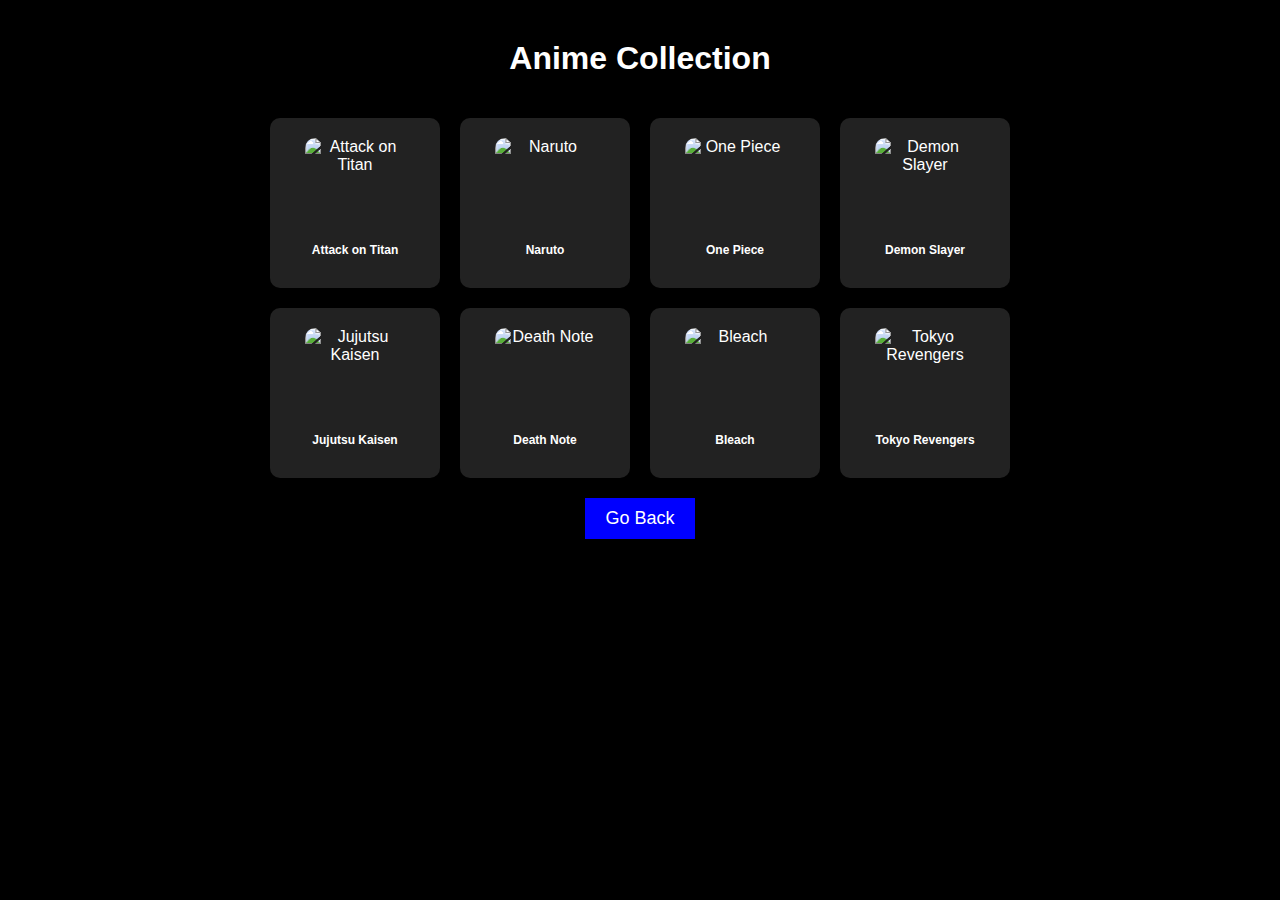
==== anime.html @ b5f8c231 "Update anime.html" ====
<!DOCTYPE html>
<html lang="en">
<head>
    <meta charset="UTF-8">
    <meta name="viewport" content="width=device-width, initial-scale=1.0">
    <title>Anime List</title>
    <link rel="stylesheet" href="anime.css">
</head>
<body>
    <div class="anime-container">
        <h1>Anime Collection</h1>
        <div class="anime-grid">
            <!-- Anime Thumbnails (Using Local Images) -->
            <div class="anime-box">
                <img src="images/aot.jpg" alt="Attack on Titan">
                <p>Attack on Titan</p>
            </div>
            <div class="anime-box">
                <img src="images/naruto.jpg" alt="Naruto">
                <p>Naruto</p>
            </div>
            <div class="anime-box">
                <img src="images/onepiece.jpg" alt="One Piece">
                <p>One Piece</p>
            </div>
            <div class="anime-box">
                <img src="images/demonslayer.jpg" alt="Demon Slayer">
                <p>Demon Slayer</p>
            </div>
            <div class="anime-box">
                <img src="images/jujutsukaisen.jpg" alt="Jujutsu Kaisen">
                <p>Jujutsu Kaisen</p>
            </div>
            <div class="anime-box">
                <img src="images/deathnote.jpg" alt="Death Note">
                <p>Death Note</p>
            </div>
            <div class="anime-box">
                <img src="images/bleach.jpg" alt="Bleach">
                <p>Bleach</p>
            </div>
            <div class="anime-box">
                <img src="images/tokyorevengers.jpg" alt="Tokyo Revengers">
                <p>Tokyo Revengers</p>
            </div>
        </div>
        <button id="backBtn" class="btn">Go Back</button>
    </div>

    <script>
        // Redirect back to the main page when clicking "Go Back"
        document.getElementById("backBtn").addEventListener("click", function() {
            window.location.href = "index.html";
        });
    </script>
</body>
</html>
---- anime.css ----
body {
    font-family: Arial, sans-serif;
    background-color: black;
    color: white;
    text-align: center;
    margin: 0;
    padding: 0;
}

h1 {
    margin-top: 20px;
}

/* Anime Grid Layout */
.anime-container {
    display: flex;
    flex-direction: column;
    align-items: center;
    padding: 20px;
}

/* Anime List - Grid with 4 items per row */
.anime-grid {
    display: grid;
    grid-template-columns: repeat(4, 1fr); /* 4 items per row */
    gap: 20px;
    max-width: 800px;
    margin-top: 20px;
}

/* Anime Box - Square shape */
.anime-box {
    background-color: #222;
    padding: 10px;
    border-radius: 10px;
    text-align: center;
    width: 150px;
    height: 150px;
    transition: 0.3s;
    display: flex;
    flex-direction: column;
    align-items: center;
    justify-content: center;
}

.anime-box:hover {
    background-color: #444;
}

/* Anime Logo (Square) */
.anime-box img {
    width: 100px;
    height: 100px;
    border-radius: 10px;
    object-fit: cover;
}

/* Anime Name */
.anime-box p {
    margin-top: 5px;
    font-size: 12px;
    font-weight: bold;
    color: white;
}

/* Back Button */
.btn {
    margin-top: 20px;
    padding: 10px 20px;
    font-size: 18px;
    color: white;
    background-color: blue;
    border: none;
    cursor: pointer;
    transition: 0.3s;
}

.btn:hover {
    background-color: darkblue;
}

/* Responsive: Adjust grid for smaller screens */
@media (max-width: 600px) {
    .anime-grid {
        grid-template-columns: repeat(2, 1fr); /* 2 per row for smaller screens */
    }
}
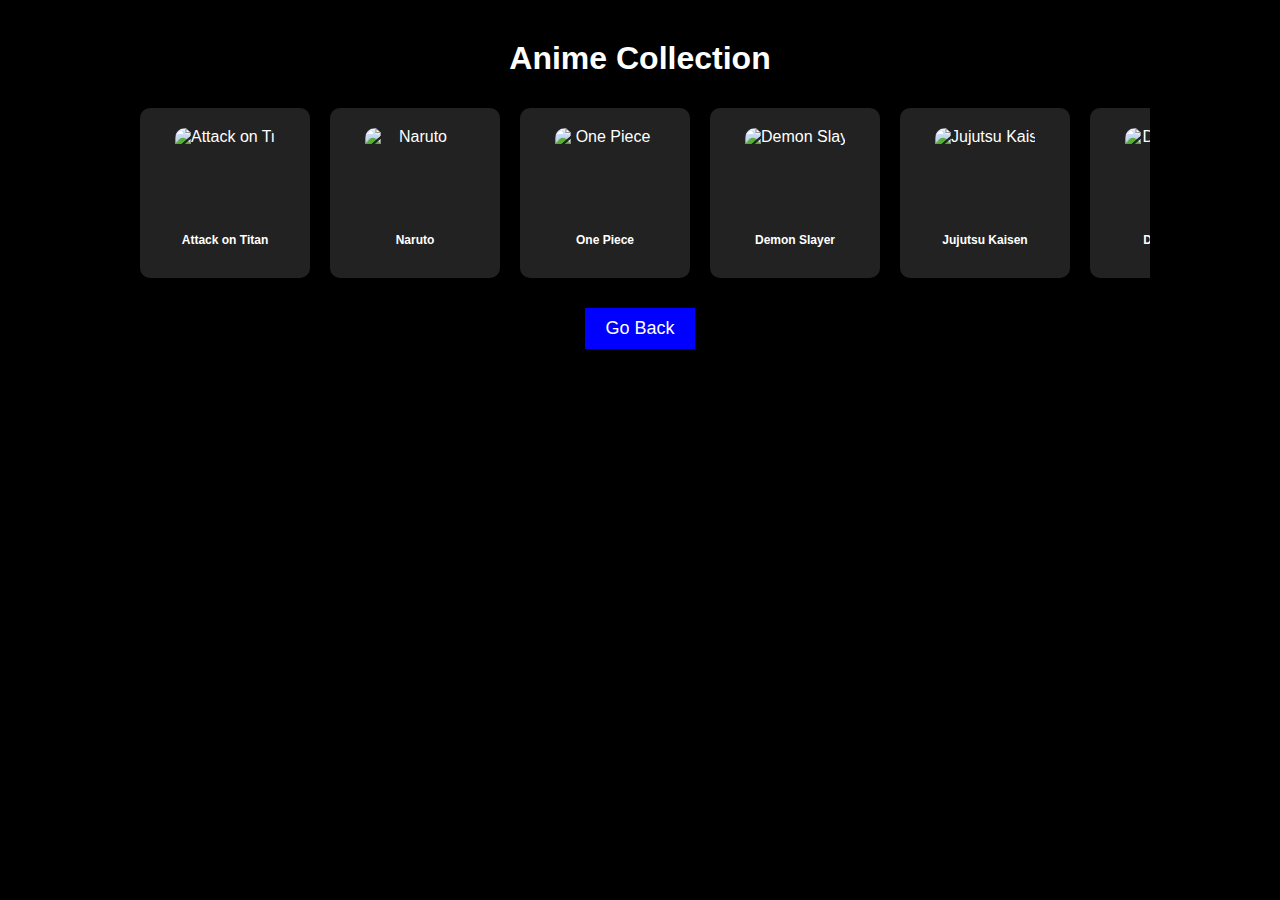
==== commit 9a68dcae: "Update anime.html" ====
--- a/anime.html
+++ b/anime.html
@@ -9,7 +9,7 @@
 <body>
     <div class="anime-container">
         <h1>Anime Collection</h1>
-        <div class="anime-grid">
+        <div class="anime-scroll">
             <!-- Anime Thumbnails (Using Local Images) -->
             <div class="anime-box">
                 <img src="images/aot.jpg" alt="Attack on Titan">
--- a/anime.css
+++ b/anime.css
@@ -11,7 +11,7 @@
     margin-top: 20px;
 }
 
-/* Anime Grid Layout */
+/* Anime Container */
 .anime-container {
     display: flex;
     flex-direction: column;
@@ -19,16 +19,23 @@
     padding: 20px;
 }
 
-/* Anime List - Grid with 4 items per row */
-.anime-grid {
-    display: grid;
-    grid-template-columns: repeat(4, 1fr); /* 4 items per row */
-    gap: 20px;
-    max-width: 800px;
-    margin-top: 20px;
+/* Horizontal Scrollable Anime List */
+.anime-scroll {
+    display: flex;
+    overflow-x: auto; /* Enables horizontal scrolling */
+    white-space: nowrap;
+    padding: 10px;
+    width: 90%; /* Makes the scrollable area fit the screen */
+    max-width: 1000px;
+    scrollbar-width: none; /* Hides scrollbar for Firefox */
 }
 
-/* Anime Box - Square shape */
+/* Hide scrollbar for Webkit browsers */
+.anime-scroll::-webkit-scrollbar {
+    display: none;
+}
+
+/* Anime Box (Square, Small) */
 .anime-box {
     background-color: #222;
     padding: 10px;
@@ -37,10 +44,12 @@
     width: 150px;
     height: 150px;
     transition: 0.3s;
-    display: flex;
+    display: inline-flex;
     flex-direction: column;
     align-items: center;
     justify-content: center;
+    margin-right: 20px; /* Adds spacing between anime boxes */
+    flex-shrink: 0; /* Prevents shrinking in flexbox */
 }
 
 .anime-box:hover {
@@ -78,10 +87,3 @@
 .btn:hover {
     background-color: darkblue;
 }
-
-/* Responsive: Adjust grid for smaller screens */
-@media (max-width: 600px) {
-    .anime-grid {
-        grid-template-columns: repeat(2, 1fr); /* 2 per row for smaller screens */
-    }
-}
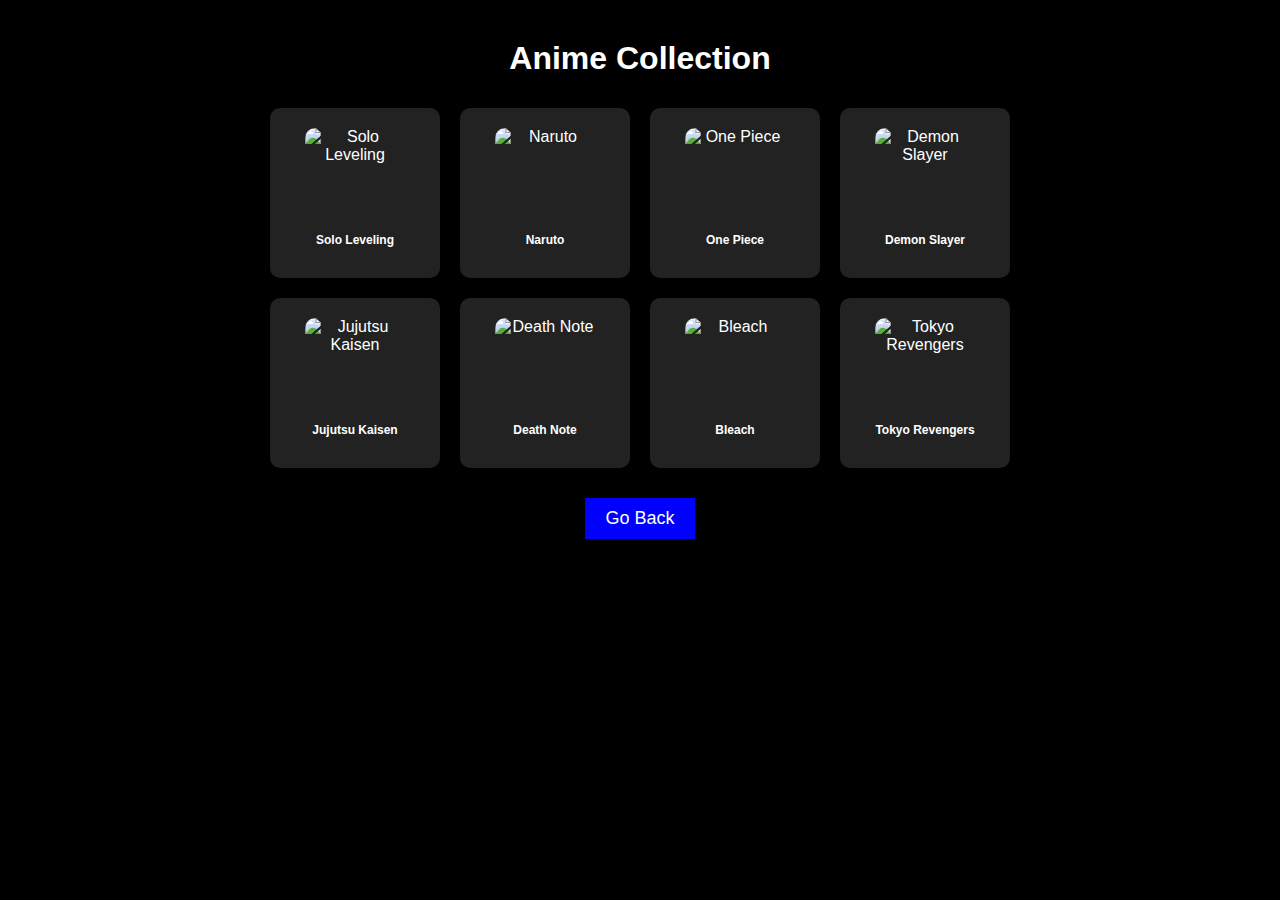
==== commit abef8fd8: "Update anime.html" ====
--- a/anime.html
+++ b/anime.html
@@ -9,11 +9,11 @@
 <body>
     <div class="anime-container">
         <h1>Anime Collection</h1>
-        <div class="anime-scroll">
+        <div class="anime-grid">
             <!-- Anime Thumbnails (Using Local Images) -->
             <div class="anime-box">
-                <img src="images/aot.jpg" alt="Attack on Titan">
-                <p>Attack on Titan</p>
+                <img src="images/sololeveling.jpg" alt="Solo Leveling">
+                <p>Solo Leveling</p>
             </div>
             <div class="anime-box">
                 <img src="images/naruto.jpg" alt="Naruto">
--- a/anime.css
+++ b/anime.css
@@ -19,20 +19,13 @@
     padding: 20px;
 }
 
-/* Horizontal Scrollable Anime List */
-.anime-scroll {
-    display: flex;
-    overflow-x: auto; /* Enables horizontal scrolling */
-    white-space: nowrap;
+/* Anime Grid (4 per row) */
+.anime-grid {
+    display: grid;
+    grid-template-columns: repeat(4, 1fr); /* Creates 4 columns */
+    gap: 20px; /* Space between items */
     padding: 10px;
-    width: 90%; /* Makes the scrollable area fit the screen */
-    max-width: 1000px;
-    scrollbar-width: none; /* Hides scrollbar for Firefox */
-}
-
-/* Hide scrollbar for Webkit browsers */
-.anime-scroll::-webkit-scrollbar {
-    display: none;
+    max-width: 800px;
 }
 
 /* Anime Box (Square, Small) */
@@ -44,12 +37,10 @@
     width: 150px;
     height: 150px;
     transition: 0.3s;
-    display: inline-flex;
+    display: flex;
     flex-direction: column;
     align-items: center;
     justify-content: center;
-    margin-right: 20px; /* Adds spacing between anime boxes */
-    flex-shrink: 0; /* Prevents shrinking in flexbox */
 }
 
 .anime-box:hover {
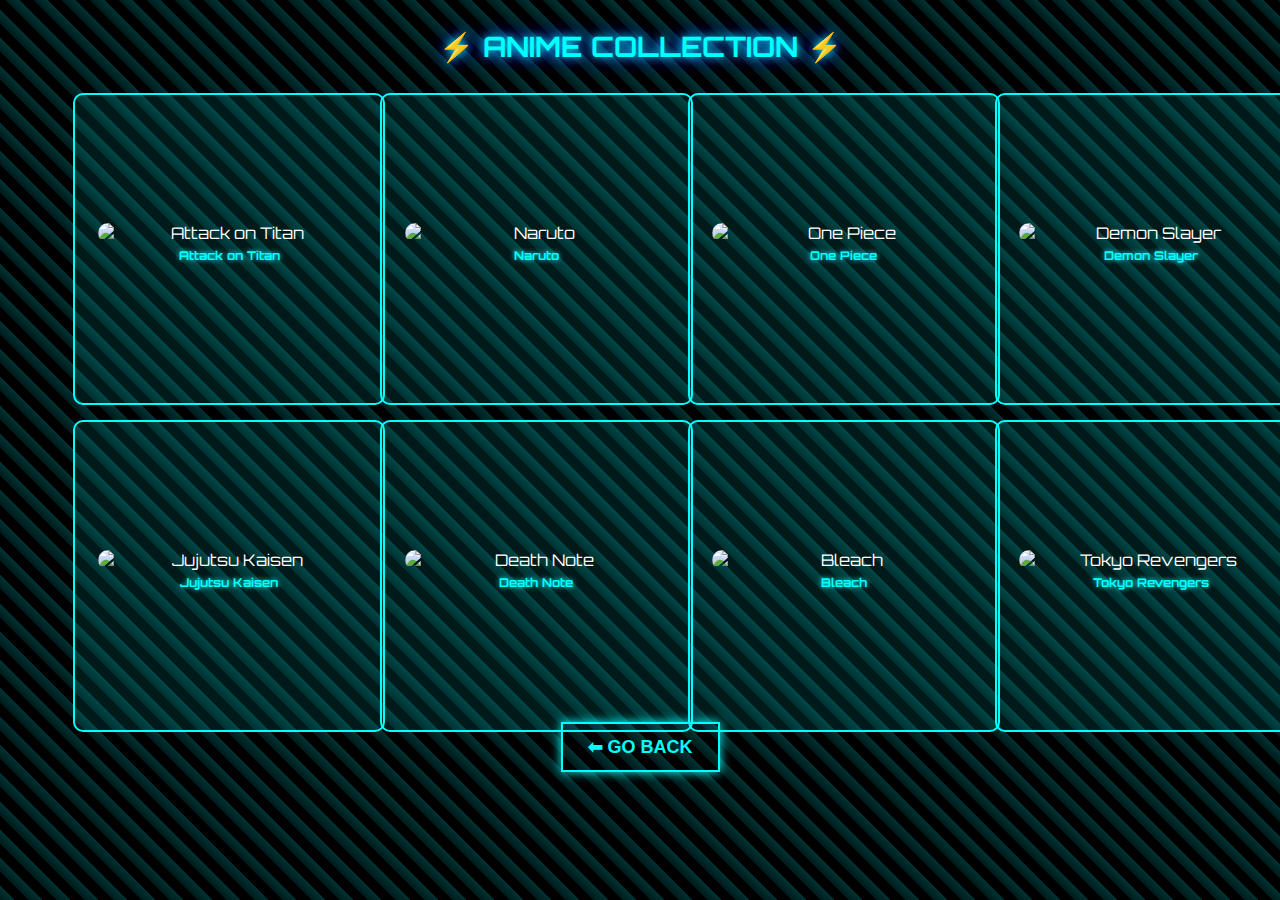
==== commit 3344e5ea: "Update anime.html" ====
--- a/anime.html
+++ b/anime.html
@@ -3,17 +3,16 @@
 <head>
     <meta charset="UTF-8">
     <meta name="viewport" content="width=device-width, initial-scale=1.0">
-    <title>Anime List</title>
+    <title>Anime Collection</title>
     <link rel="stylesheet" href="anime.css">
 </head>
 <body>
     <div class="anime-container">
-        <h1>Anime Collection</h1>
+        <h1>⚡ Anime Collection ⚡</h1>
         <div class="anime-grid">
-            <!-- Anime Thumbnails (Using Local Images) -->
             <div class="anime-box">
-                <img src="images/sololeveling.jpg" alt="Solo Leveling">
-                <p>Solo Leveling</p>
+                <img src="images/aot.jpg" alt="Attack on Titan">
+                <p>Attack on Titan</p>
             </div>
             <div class="anime-box">
                 <img src="images/naruto.jpg" alt="Naruto">
@@ -44,11 +43,10 @@
                 <p>Tokyo Revengers</p>
             </div>
         </div>
-        <button id="backBtn" class="btn">Go Back</button>
+        <button id="backBtn" class="btn">⬅ Go Back</button>
     </div>
 
     <script>
-        // Redirect back to the main page when clicking "Go Back"
         document.getElementById("backBtn").addEventListener("click", function() {
             window.location.href = "index.html";
         });
--- a/anime.css
+++ b/anime.css
@@ -1,80 +1,144 @@
+@import url('https://fonts.googleapis.com/css2?family=Orbitron:wght@400;700&display=swap');
+
 body {
-    font-family: Arial, sans-serif;
-    background-color: black;
+    font-family: 'Orbitron', sans-serif;
+    background: black;
     color: white;
     text-align: center;
     margin: 0;
     padding: 0;
 }
 
-h1 {
-    margin-top: 20px;
+/* Background Animation - Moving Neon Boxes */
+@keyframes moveBackground {
+    0% { background-position: 0 0; }
+    100% { background-position: 100px 100px; }
 }
 
-/* Anime Container */
-.anime-container {
-    display: flex;
-    flex-direction: column;
-    align-items: center;
-    padding: 20px;
+body::before {
+    content: "";
+    position: absolute;
+    top: 0;
+    left: 0;
+    width: 100%;
+    height: 100%;
+    background: repeating-linear-gradient(
+        45deg,
+        rgba(0, 255, 255, 0.1),
+        rgba(0, 255, 255, 0.2) 10px,
+        transparent 10px,
+        transparent 20px
+    );
+    animation: moveBackground 5s linear infinite;
+    z-index: -1;
 }
 
-/* Anime Grid (4 per row) */
+/* Title - Futuristic Glow */
+h1 {
+    font-size: 28px;
+    text-transform: uppercase;
+    color: cyan;
+    text-shadow: 0 0 10px cyan, 0 0 20px blue;
+    animation: flicker 1.5s infinite alternate;
+}
+
+@keyframes flicker {
+    0% { opacity: 1; }
+    100% { opacity: 0.8; }
+}
+
+/* Anime Grid - Responsive Layout */
+.anime-container {
+    padding: 10px;
+}
+
 .anime-grid {
     display: grid;
-    grid-template-columns: repeat(4, 1fr); /* Creates 4 columns */
-    gap: 20px; /* Space between items */
+    gap: 15px;
     padding: 10px;
-    max-width: 800px;
+    max-width: 90%;
+    margin: auto;
 }
 
-/* Anime Box (Square, Small) */
+/* Default: 4 per row */
+.anime-grid {
+    grid-template-columns: repeat(4, 1fr);
+}
+
+/* Tablet: 3 per row */
+@media (max-width: 768px) {
+    .anime-grid {
+        grid-template-columns: repeat(3, 1fr);
+    }
+}
+
+/* Mobile: 2 per row */
+@media (max-width: 480px) {
+    .anime-grid {
+        grid-template-columns: repeat(2, 1fr);
+    }
+}
+
+/* Anime Box - Futuristic Glow */
 .anime-box {
-    background-color: #222;
-    padding: 10px;
+    background: rgba(0, 255, 255, 0.1);
+    border: 2px solid cyan;
+    padding: 8px;
     border-radius: 10px;
-    text-align: center;
-    width: 150px;
-    height: 150px;
-    transition: 0.3s;
+    width: 100%;
+    aspect-ratio: 1/1;
     display: flex;
     flex-direction: column;
     align-items: center;
     justify-content: center;
+    transition: 0.3s;
 }
 
 .anime-box:hover {
-    background-color: #444;
+    background: rgba(0, 255, 255, 0.3);
+    box-shadow: 0 0 10px cyan;
 }
 
-/* Anime Logo (Square) */
+/* Anime Logo */
 .anime-box img {
-    width: 100px;
-    height: 100px;
+    width: 90%;
+    height: auto;
     border-radius: 10px;
     object-fit: cover;
+    transition: 0.3s;
 }
 
-/* Anime Name */
+.anime-box img:hover {
+    transform: scale(1.1);
+    filter: brightness(1.5);
+}
+
+/* Anime Name - Glowing Text */
 .anime-box p {
     margin-top: 5px;
     font-size: 12px;
     font-weight: bold;
-    color: white;
+    color: cyan;
+    text-shadow: 0 0 5px cyan;
 }
 
-/* Back Button */
+/* Futuristic Back Button */
 .btn {
     margin-top: 20px;
-    padding: 10px 20px;
+    padding: 12px 25px;
     font-size: 18px;
-    color: white;
-    background-color: blue;
-    border: none;
+    font-weight: bold;
+    color: cyan;
+    background: transparent;
+    border: 2px solid cyan;
     cursor: pointer;
+    text-transform: uppercase;
     transition: 0.3s;
+    box-shadow: 0 0 10px cyan;
 }
 
 .btn:hover {
-    background-color: darkblue;
+    background: cyan;
+    color: black;
+    box-shadow: 0 0 20px cyan;
 }
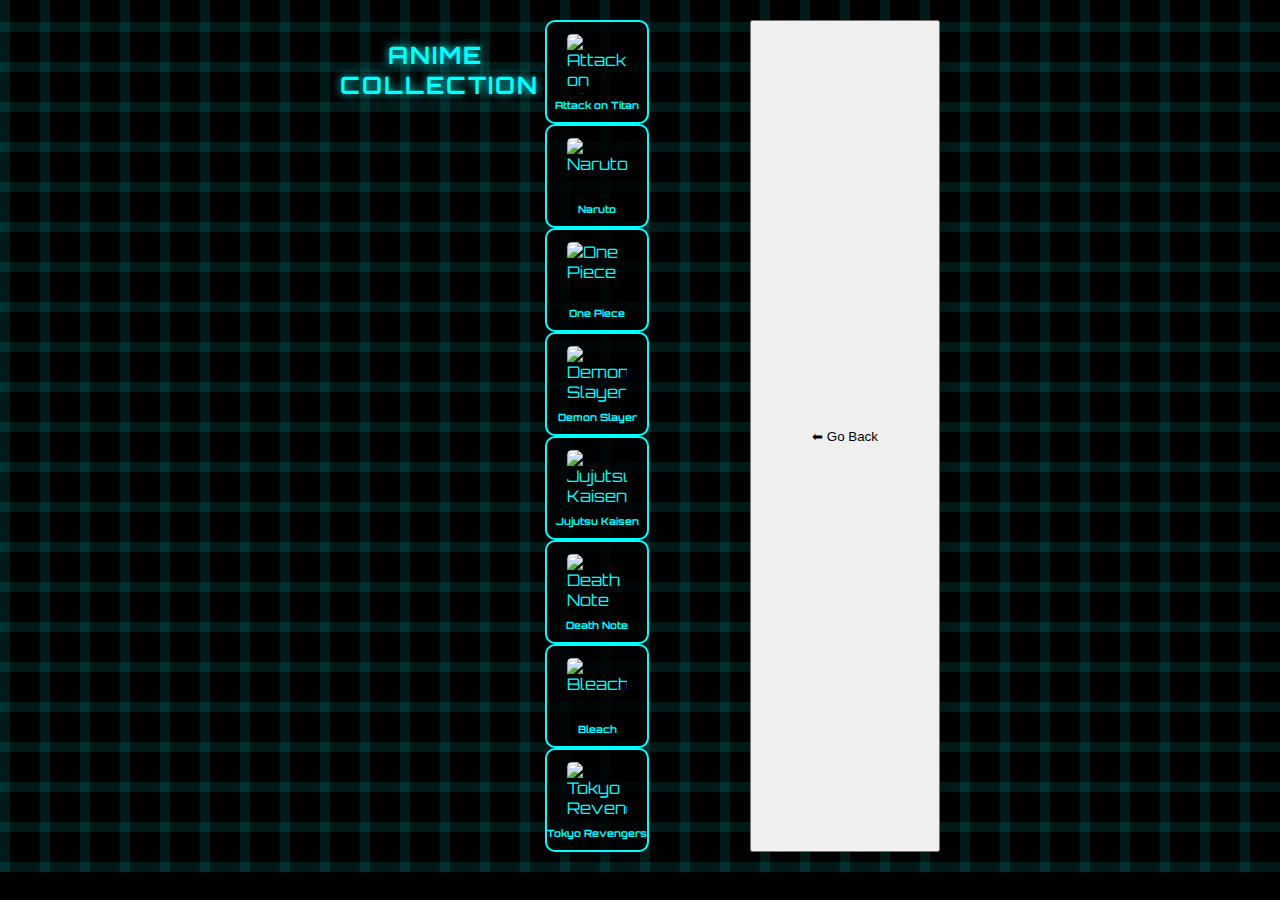
==== commit 0cf78b04: "Update anime.html" ====
--- a/anime.html
+++ b/anime.html
@@ -8,7 +8,7 @@
 </head>
 <body>
     <div class="anime-container">
-        <h1>⚡ Anime Collection ⚡</h1>
+        <h1>Anime Collection</h1>
         <div class="anime-grid">
             <div class="anime-box">
                 <img src="images/aot.jpg" alt="Attack on Titan">
--- a/anime.css
+++ b/anime.css
@@ -1,20 +1,21 @@
+/* Import futuristic font */
 @import url('https://fonts.googleapis.com/css2?family=Orbitron:wght@400;700&display=swap');
 
 body {
     font-family: 'Orbitron', sans-serif;
-    background: black;
-    color: white;
-    text-align: center;
+    background-color: black;
+    color: cyan;
     margin: 0;
     padding: 0;
+    display: flex;
+    flex-direction: column;
+    align-items: center;
+    justify-content: center;
+    overflow-x: hidden;
+    position: relative;
 }
 
-/* Background Animation - Moving Neon Boxes */
-@keyframes moveBackground {
-    0% { background-position: 0 0; }
-    100% { background-position: 100px 100px; }
-}
-
+/* Futuristic Background Grid */
 body::before {
     content: "";
     position: absolute;
@@ -23,122 +24,106 @@
     width: 100%;
     height: 100%;
     background: repeating-linear-gradient(
-        45deg,
-        rgba(0, 255, 255, 0.1),
-        rgba(0, 255, 255, 0.2) 10px,
+        90deg,
+        rgba(0, 255, 255, 0.1) 0px,
+        rgba(0, 255, 255, 0.1) 10px,
         transparent 10px,
-        transparent 20px
+        transparent 40px
+    ),
+    repeating-linear-gradient(
+        0deg,
+        rgba(0, 255, 255, 0.1) 0px,
+        rgba(0, 255, 255, 0.1) 10px,
+        transparent 10px,
+        transparent 40px
     );
-    animation: moveBackground 5s linear infinite;
     z-index: -1;
 }
 
-/* Title - Futuristic Glow */
+/* Anime Collection Title */
 h1 {
-    font-size: 28px;
+    font-size: 24px;
+    text-align: center;
     text-transform: uppercase;
     color: cyan;
-    text-shadow: 0 0 10px cyan, 0 0 20px blue;
-    animation: flicker 1.5s infinite alternate;
+    margin-top: 20px;
+    text-shadow: 0px 0px 10px cyan;
+    letter-spacing: 2px;
 }
 
-@keyframes flicker {
-    0% { opacity: 1; }
-    100% { opacity: 0.8; }
+/* Anime Container */
+.anime-container {
+    display: grid;
+    grid-template-columns: repeat(auto-fit, minmax(100px, 1fr));
+    gap: 15px;
+    width: 90%;
+    max-width: 600px;
+    margin: 20px auto;
+    justify-content: center;
 }
 
-/* Anime Grid - Responsive Layout */
-.anime-container {
-    padding: 10px;
-}
-
-.anime-grid {
-    display: grid;
-    gap: 15px;
-    padding: 10px;
-    max-width: 90%;
-    margin: auto;
-}
-
-/* Default: 4 per row */
-.anime-grid {
-    grid-template-columns: repeat(4, 1fr);
-}
-
-/* Tablet: 3 per row */
-@media (max-width: 768px) {
-    .anime-grid {
-        grid-template-columns: repeat(3, 1fr);
-    }
-}
-
-/* Mobile: 2 per row */
-@media (max-width: 480px) {
-    .anime-grid {
-        grid-template-columns: repeat(2, 1fr);
-    }
-}
-
-/* Anime Box - Futuristic Glow */
+/* Anime Box */
 .anime-box {
-    background: rgba(0, 255, 255, 0.1);
+    width: 100px;
+    height: 100px;
+    background: rgba(0, 0, 0, 0.8);
     border: 2px solid cyan;
-    padding: 8px;
     border-radius: 10px;
-    width: 100%;
-    aspect-ratio: 1/1;
     display: flex;
     flex-direction: column;
     align-items: center;
     justify-content: center;
-    transition: 0.3s;
+    transition: transform 0.2s ease-in-out, background 0.3s;
 }
 
 .anime-box:hover {
-    background: rgba(0, 255, 255, 0.3);
-    box-shadow: 0 0 10px cyan;
+    transform: scale(1.05);
+    background: rgba(0, 255, 255, 0.2);
 }
 
 /* Anime Logo */
 .anime-box img {
-    width: 90%;
-    height: auto;
-    border-radius: 10px;
+    width: 60px;
+    height: 60px;
     object-fit: cover;
-    transition: 0.3s;
+    border-radius: 5px;
 }
 
-.anime-box img:hover {
-    transform: scale(1.1);
-    filter: brightness(1.5);
+/* Anime Name */
+.anime-box p {
+    margin: 5px 0 0;
+    font-size: 10px;
+    font-weight: bold;
+    color: cyan;
+    text-align: center;
 }
 
-/* Anime Name - Glowing Text */
-.anime-box p {
-    margin-top: 5px;
-    font-size: 12px;
+/* Back Button */
+.back-button {
+    margin-top: 20px;
+    padding: 10px 20px;
+    font-size: 14px;
     font-weight: bold;
-    color: cyan;
-    text-shadow: 0 0 5px cyan;
+    color: black;
+    background: linear-gradient(45deg, cyan, blue);
+    border: 2px solid cyan;
+    border-radius: 10px;
+    cursor: pointer;
+    transition: background 0.3s, transform 0.2s, box-shadow 0.3s;
+    align-self: center;
+    text-transform: uppercase;
+    text-shadow: 0px 0px 5px white;
 }
 
-/* Futuristic Back Button */
-.btn {
-    margin-top: 20px;
-    padding: 12px 25px;
-    font-size: 18px;
-    font-weight: bold;
-    color: cyan;
-    background: transparent;
-    border: 2px solid cyan;
-    cursor: pointer;
-    text-transform: uppercase;
-    transition: 0.3s;
-    box-shadow: 0 0 10px cyan;
+.back-button:hover {
+    background: linear-gradient(45deg, blue, cyan);
+    transform: scale(1.1);
+    box-shadow: 0px 0px 15px cyan;
 }
 
-.btn:hover {
-    background: cyan;
-    color: black;
-    box-shadow: 0 0 20px cyan;
+/* Responsive Fix for Mobile */
+@media (max-width: 480px) {
+    .anime-container {
+        grid-template-columns: repeat(2, 1fr);
+    }
 }
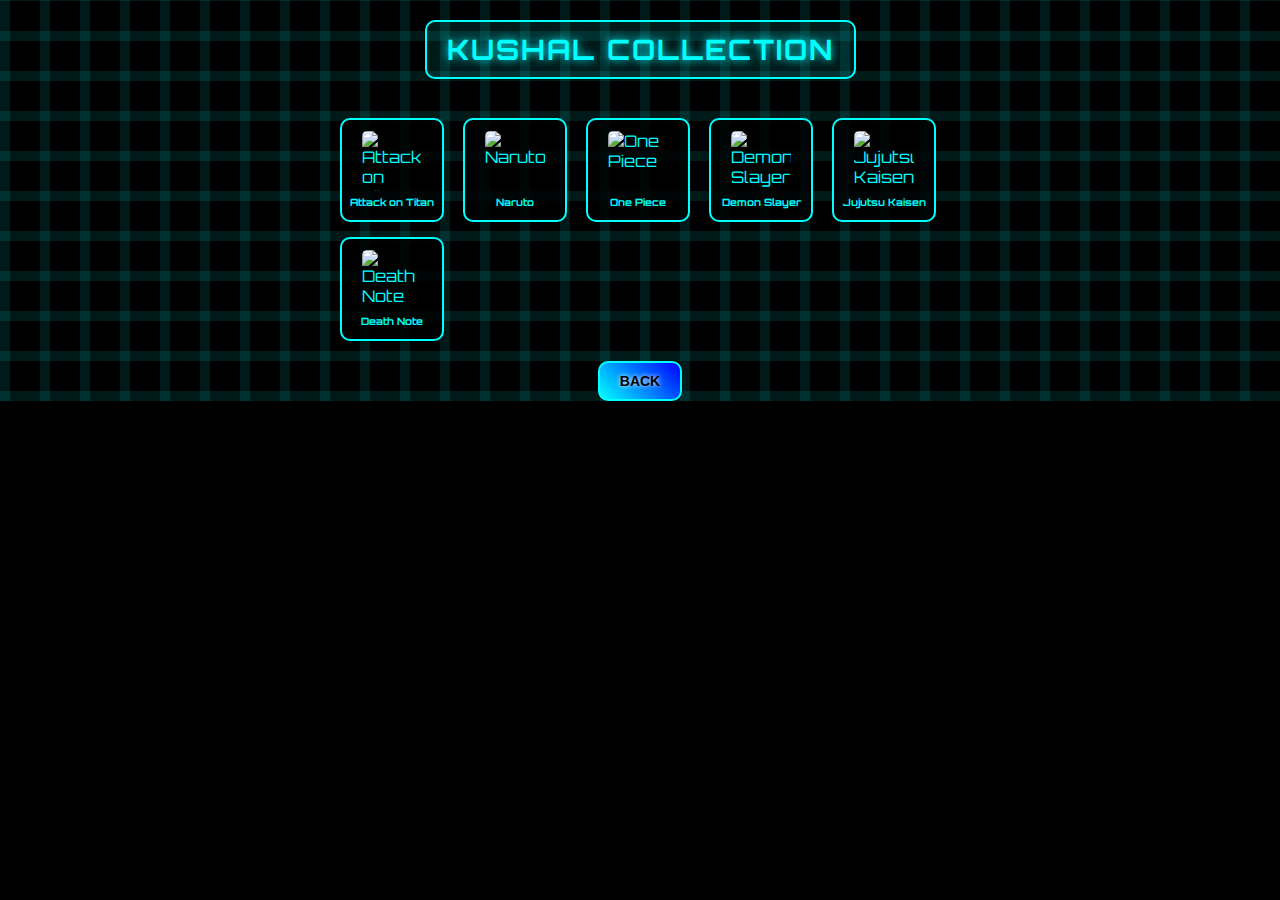
==== commit 207c4b40: "Update anime.html" ====
--- a/anime.html
+++ b/anime.html
@@ -3,53 +3,50 @@
 <head>
     <meta charset="UTF-8">
     <meta name="viewport" content="width=device-width, initial-scale=1.0">
-    <title>Anime Collection</title>
+    <title>Kushal Collection</title>
     <link rel="stylesheet" href="anime.css">
 </head>
 <body>
+
+    <!-- Futuristic Title -->
+    <h1>KUSHAL COLLECTION</h1>
+
+    <!-- Anime Collection Grid -->
     <div class="anime-container">
-        <h1>Anime Collection</h1>
-        <div class="anime-grid">
-            <div class="anime-box">
-                <img src="images/aot.jpg" alt="Attack on Titan">
-                <p>Attack on Titan</p>
-            </div>
-            <div class="anime-box">
-                <img src="images/naruto.jpg" alt="Naruto">
-                <p>Naruto</p>
-            </div>
-            <div class="anime-box">
-                <img src="images/onepiece.jpg" alt="One Piece">
-                <p>One Piece</p>
-            </div>
-            <div class="anime-box">
-                <img src="images/demonslayer.jpg" alt="Demon Slayer">
-                <p>Demon Slayer</p>
-            </div>
-            <div class="anime-box">
-                <img src="images/jujutsukaisen.jpg" alt="Jujutsu Kaisen">
-                <p>Jujutsu Kaisen</p>
-            </div>
-            <div class="anime-box">
-                <img src="images/deathnote.jpg" alt="Death Note">
-                <p>Death Note</p>
-            </div>
-            <div class="anime-box">
-                <img src="images/bleach.jpg" alt="Bleach">
-                <p>Bleach</p>
-            </div>
-            <div class="anime-box">
-                <img src="images/tokyorevengers.jpg" alt="Tokyo Revengers">
-                <p>Tokyo Revengers</p>
-            </div>
+        <div class="anime-box">
+            <img src="images/attack-on-titan.jpg" alt="Attack on Titan">
+            <p>Attack on Titan</p>
         </div>
-        <button id="backBtn" class="btn">⬅ Go Back</button>
+        <div class="anime-box">
+            <img src="images/naruto.jpg" alt="Naruto">
+            <p>Naruto</p>
+        </div>
+        <div class="anime-box">
+            <img src="images/one-piece.jpg" alt="One Piece">
+            <p>One Piece</p>
+        </div>
+        <div class="anime-box">
+            <img src="images/demon-slayer.jpg" alt="Demon Slayer">
+            <p>Demon Slayer</p>
+        </div>
+        <div class="anime-box">
+            <img src="images/jujutsu-kaisen.jpg" alt="Jujutsu Kaisen">
+            <p>Jujutsu Kaisen</p>
+        </div>
+        <div class="anime-box">
+            <img src="images/death-note.jpg" alt="Death Note">
+            <p>Death Note</p>
+        </div>
     </div>
 
+    <!-- Futuristic Back Button -->
+    <button class="back-button" onclick="goBack()">Back</button>
+
     <script>
-        document.getElementById("backBtn").addEventListener("click", function() {
-            window.location.href = "index.html";
-        });
+        function goBack() {
+            window.history.back();
+        }
     </script>
+
 </body>
 </html>
--- a/anime.css
+++ b/anime.css
@@ -40,15 +40,19 @@
     z-index: -1;
 }
 
-/* Anime Collection Title */
+/* Kushal Collection Title */
 h1 {
-    font-size: 24px;
+    font-size: 28px;
     text-align: center;
     text-transform: uppercase;
     color: cyan;
     margin-top: 20px;
     text-shadow: 0px 0px 10px cyan;
     letter-spacing: 2px;
+    padding: 10px 20px;
+    border: 2px solid cyan;
+    border-radius: 10px;
+    background: rgba(0, 255, 255, 0.1);
 }
 
 /* Anime Container */
@@ -58,7 +62,7 @@
     gap: 15px;
     width: 90%;
     max-width: 600px;
-    margin: 20px auto;
+    margin-top: 20px; /* Added space below heading */
     justify-content: center;
 }
 
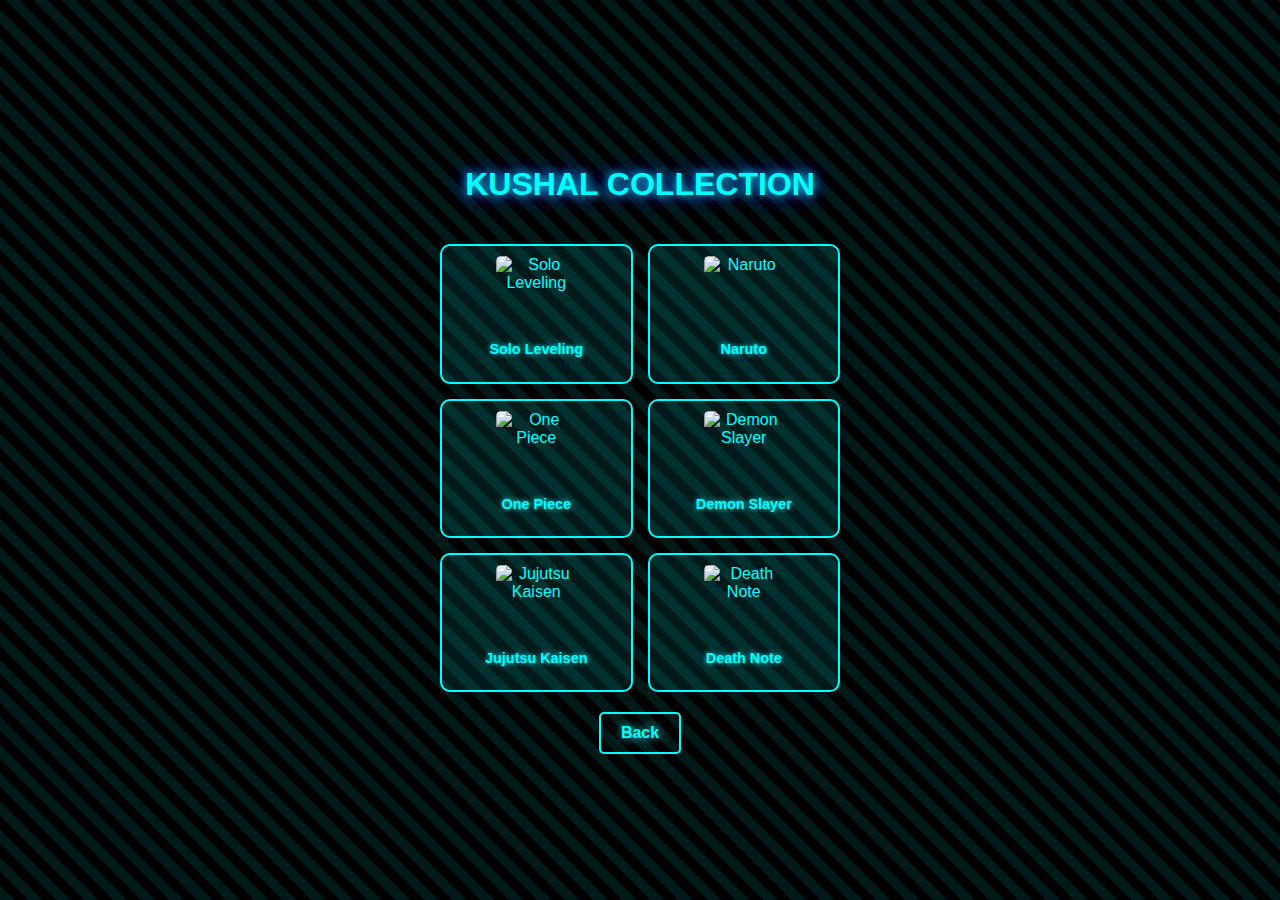
==== commit ce66c36e: "Update anime.html" ====
--- a/anime.html
+++ b/anime.html
@@ -14,8 +14,8 @@
     <!-- Anime Collection Grid -->
     <div class="anime-container">
         <div class="anime-box">
-            <img src="images/attack-on-titan.jpg" alt="Attack on Titan">
-            <p>Attack on Titan</p>
+            <img src="images/Solo_Leveling.jpg" alt="Solo Leveling">
+            <p>Solo Leveling</p>
         </div>
         <div class="anime-box">
             <img src="images/naruto.jpg" alt="Naruto">
--- a/anime.css
+++ b/anime.css
@@ -1,21 +1,21 @@
-/* Import futuristic font */
-@import url('https://fonts.googleapis.com/css2?family=Orbitron:wght@400;700&display=swap');
-
+/* General Styling */
 body {
-    font-family: 'Orbitron', sans-serif;
-    background-color: black;
-    color: cyan;
     margin: 0;
     padding: 0;
+    background: black;
+    color: cyan;
+    font-family: 'Orbitron', sans-serif;
+    text-align: center;
+    overflow-x: hidden;
+    min-height: 100vh; /* Ensures background fills full height */
     display: flex;
     flex-direction: column;
     align-items: center;
     justify-content: center;
-    overflow-x: hidden;
     position: relative;
 }
 
-/* Futuristic Background Grid */
+/* Moving Neon Background */
 body::before {
     content: "";
     position: absolute;
@@ -24,110 +24,88 @@
     width: 100%;
     height: 100%;
     background: repeating-linear-gradient(
-        90deg,
-        rgba(0, 255, 255, 0.1) 0px,
+        45deg,
+        rgba(0, 255, 255, 0.1),
         rgba(0, 255, 255, 0.1) 10px,
         transparent 10px,
-        transparent 40px
-    ),
-    repeating-linear-gradient(
-        0deg,
-        rgba(0, 255, 255, 0.1) 0px,
-        rgba(0, 255, 255, 0.1) 10px,
-        transparent 10px,
-        transparent 40px
+        transparent 20px
     );
+    animation: moveBackground 5s linear infinite;
     z-index: -1;
+}
+
+@keyframes moveBackground {
+    0% { background-position: 0 0; }
+    100% { background-position: 100px 100px; }
 }
 
 /* Kushal Collection Title */
 h1 {
-    font-size: 28px;
-    text-align: center;
-    text-transform: uppercase;
+    font-size: 2rem;
     color: cyan;
+    text-shadow: 0px 0px 10px cyan, 0px 0px 20px blue;
     margin-top: 20px;
-    text-shadow: 0px 0px 10px cyan;
-    letter-spacing: 2px;
-    padding: 10px 20px;
+}
+
+/* Anime Grid */
+.anime-container {
+    display: grid;
+    grid-template-columns: repeat(2, 1fr);
+    gap: 15px;
+    width: 90%;
+    max-width: 400px;
+    margin-top: 20px;
+}
+
+/* Anime Boxes */
+.anime-box {
+    background: rgba(0, 255, 255, 0.1);
     border: 2px solid cyan;
     border-radius: 10px;
-    background: rgba(0, 255, 255, 0.1);
-}
-
-/* Anime Container */
-.anime-container {
-    display: grid;
-    grid-template-columns: repeat(auto-fit, minmax(100px, 1fr));
-    gap: 15px;
-    width: 90%;
-    max-width: 600px;
-    margin-top: 20px; /* Added space below heading */
-    justify-content: center;
-}
-
-/* Anime Box */
-.anime-box {
-    width: 100px;
-    height: 100px;
-    background: rgba(0, 0, 0, 0.8);
-    border: 2px solid cyan;
-    border-radius: 10px;
+    padding: 10px;
+    transition: transform 0.3s ease-in-out;
     display: flex;
     flex-direction: column;
     align-items: center;
     justify-content: center;
-    transition: transform 0.2s ease-in-out, background 0.3s;
 }
 
 .anime-box:hover {
-    transform: scale(1.05);
-    background: rgba(0, 255, 255, 0.2);
+    transform: scale(1.1);
 }
 
-/* Anime Logo */
+/* Anime Images */
 .anime-box img {
-    width: 60px;
-    height: 60px;
-    object-fit: cover;
+    width: 80px; /* Small square size */
+    height: 80px;
     border-radius: 5px;
 }
 
-/* Anime Name */
+/* Anime Text */
 .anime-box p {
-    margin: 5px 0 0;
-    font-size: 10px;
+    margin-top: 5px;
+    font-size: 0.9rem;
     font-weight: bold;
-    color: cyan;
-    text-align: center;
+    text-shadow: 0px 0px 5px cyan;
 }
 
 /* Back Button */
 .back-button {
     margin-top: 20px;
     padding: 10px 20px;
-    font-size: 14px;
+    font-size: 1rem;
     font-weight: bold;
-    color: black;
-    background: linear-gradient(45deg, cyan, blue);
+    color: cyan;
+    background: transparent;
     border: 2px solid cyan;
-    border-radius: 10px;
+    border-radius: 5px;
     cursor: pointer;
-    transition: background 0.3s, transform 0.2s, box-shadow 0.3s;
-    align-self: center;
-    text-transform: uppercase;
-    text-shadow: 0px 0px 5px white;
+    text-shadow: 0px 0px 10px cyan;
+    transition: background 0.3s ease-in-out, transform 0.2s;
 }
 
 .back-button:hover {
-    background: linear-gradient(45deg, blue, cyan);
+    background: cyan;
+    color: black;
     transform: scale(1.1);
-    box-shadow: 0px 0px 15px cyan;
 }
-
-/* Responsive Fix for Mobile */
-@media (max-width: 480px) {
-    .anime-container {
-        grid-template-columns: repeat(2, 1fr);
-    }
-}
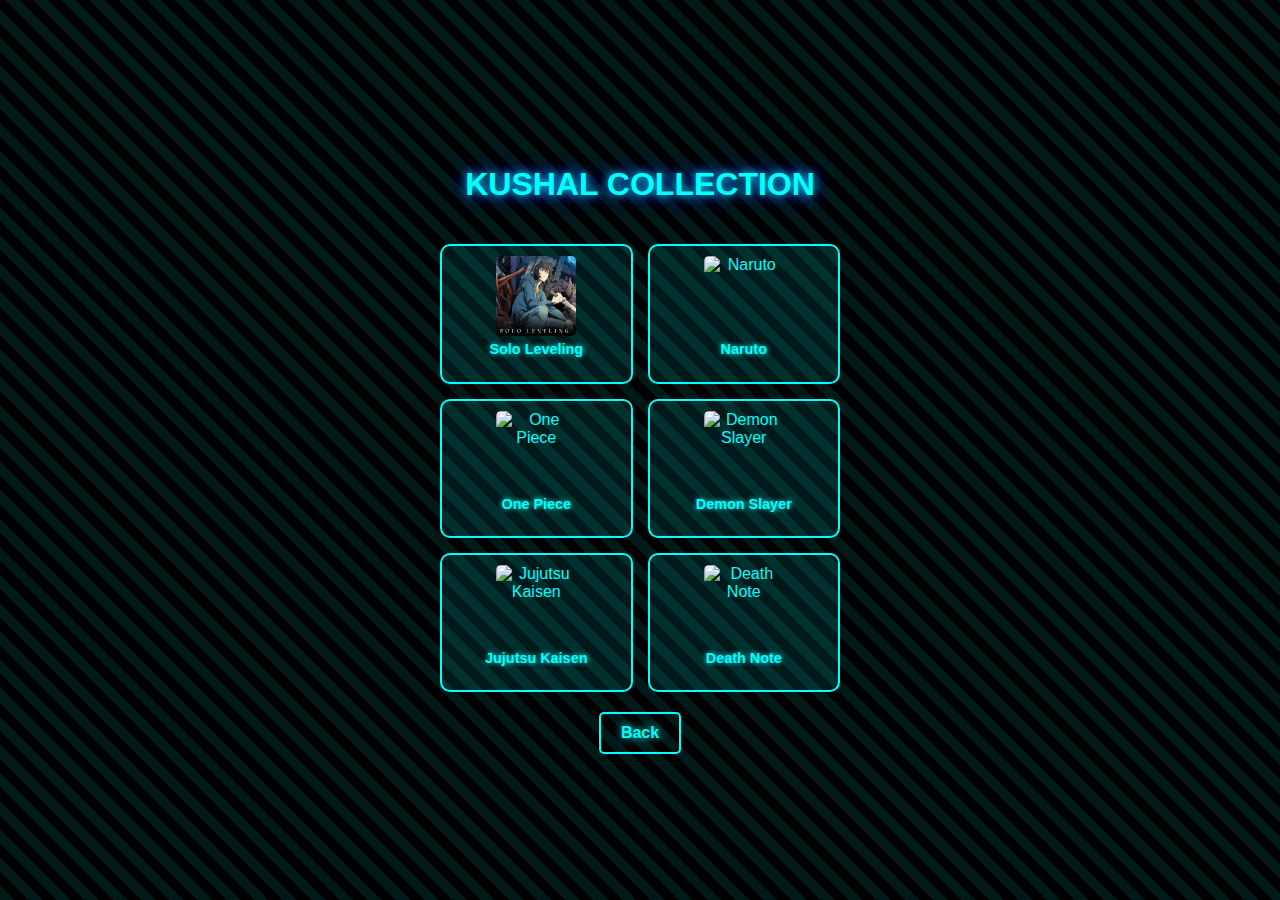
==== commit d3ae4699: "Update anime.html" ====
--- a/anime.html
+++ b/anime.html
@@ -14,7 +14,7 @@
     <!-- Anime Collection Grid -->
     <div class="anime-container">
         <div class="anime-box">
-            <img src="images/Solo_Leveling.jpg" alt="Solo Leveling">
+            <img src="Solo_Leveling.jpg" alt="Solo Leveling">
             <p>Solo Leveling</p>
         </div>
         <div class="anime-box">
